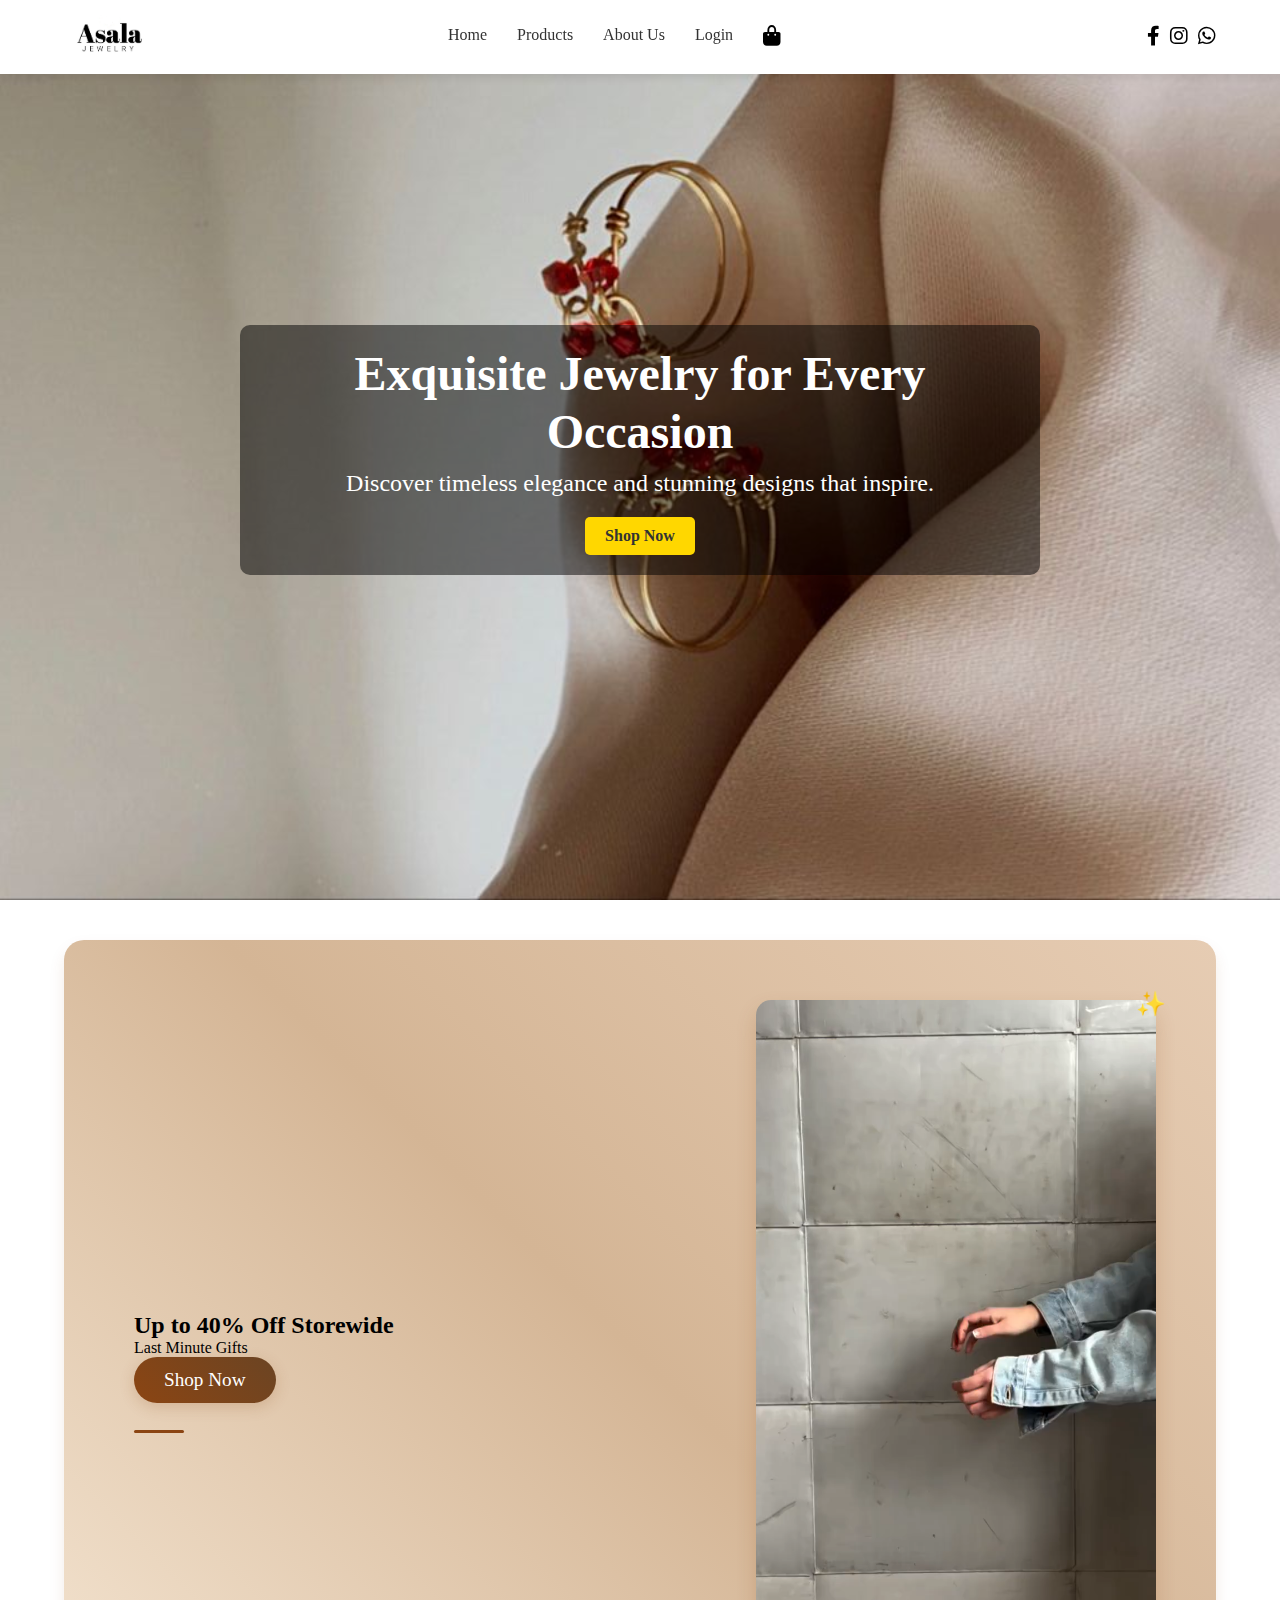
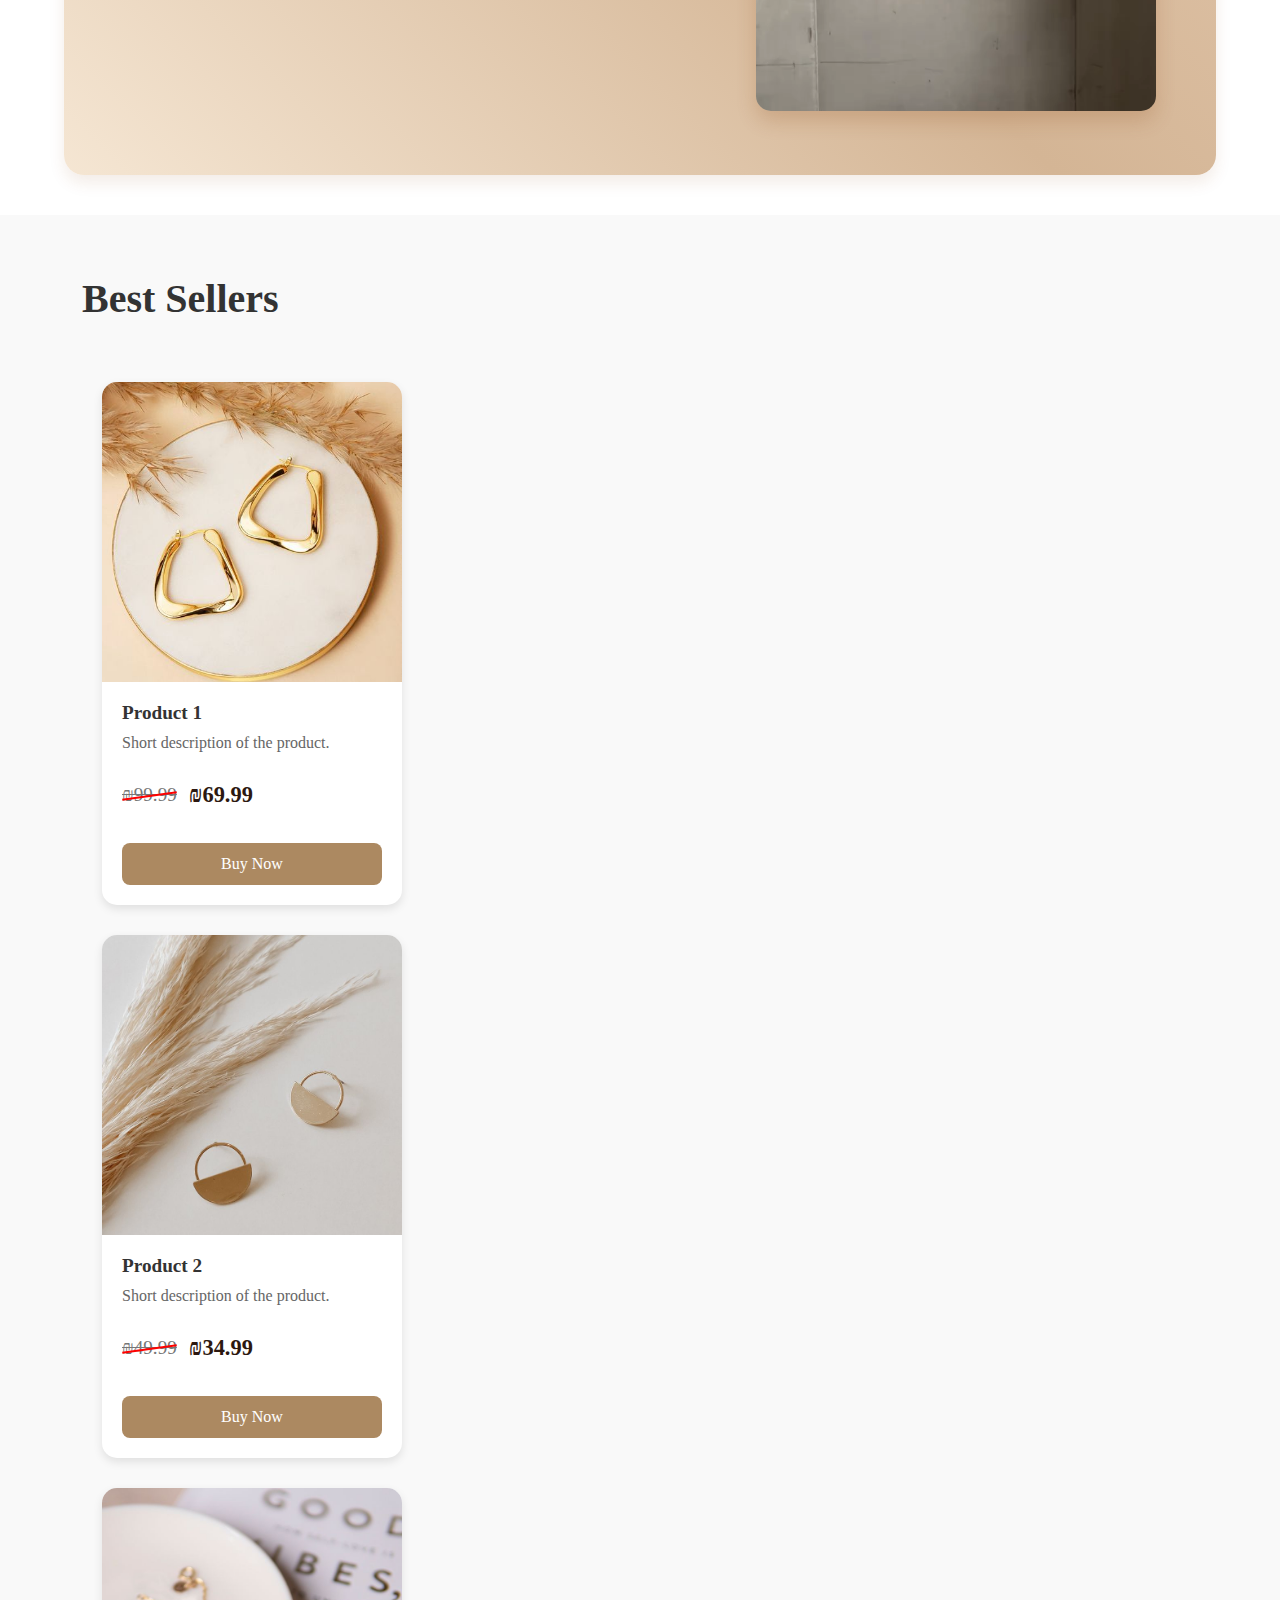
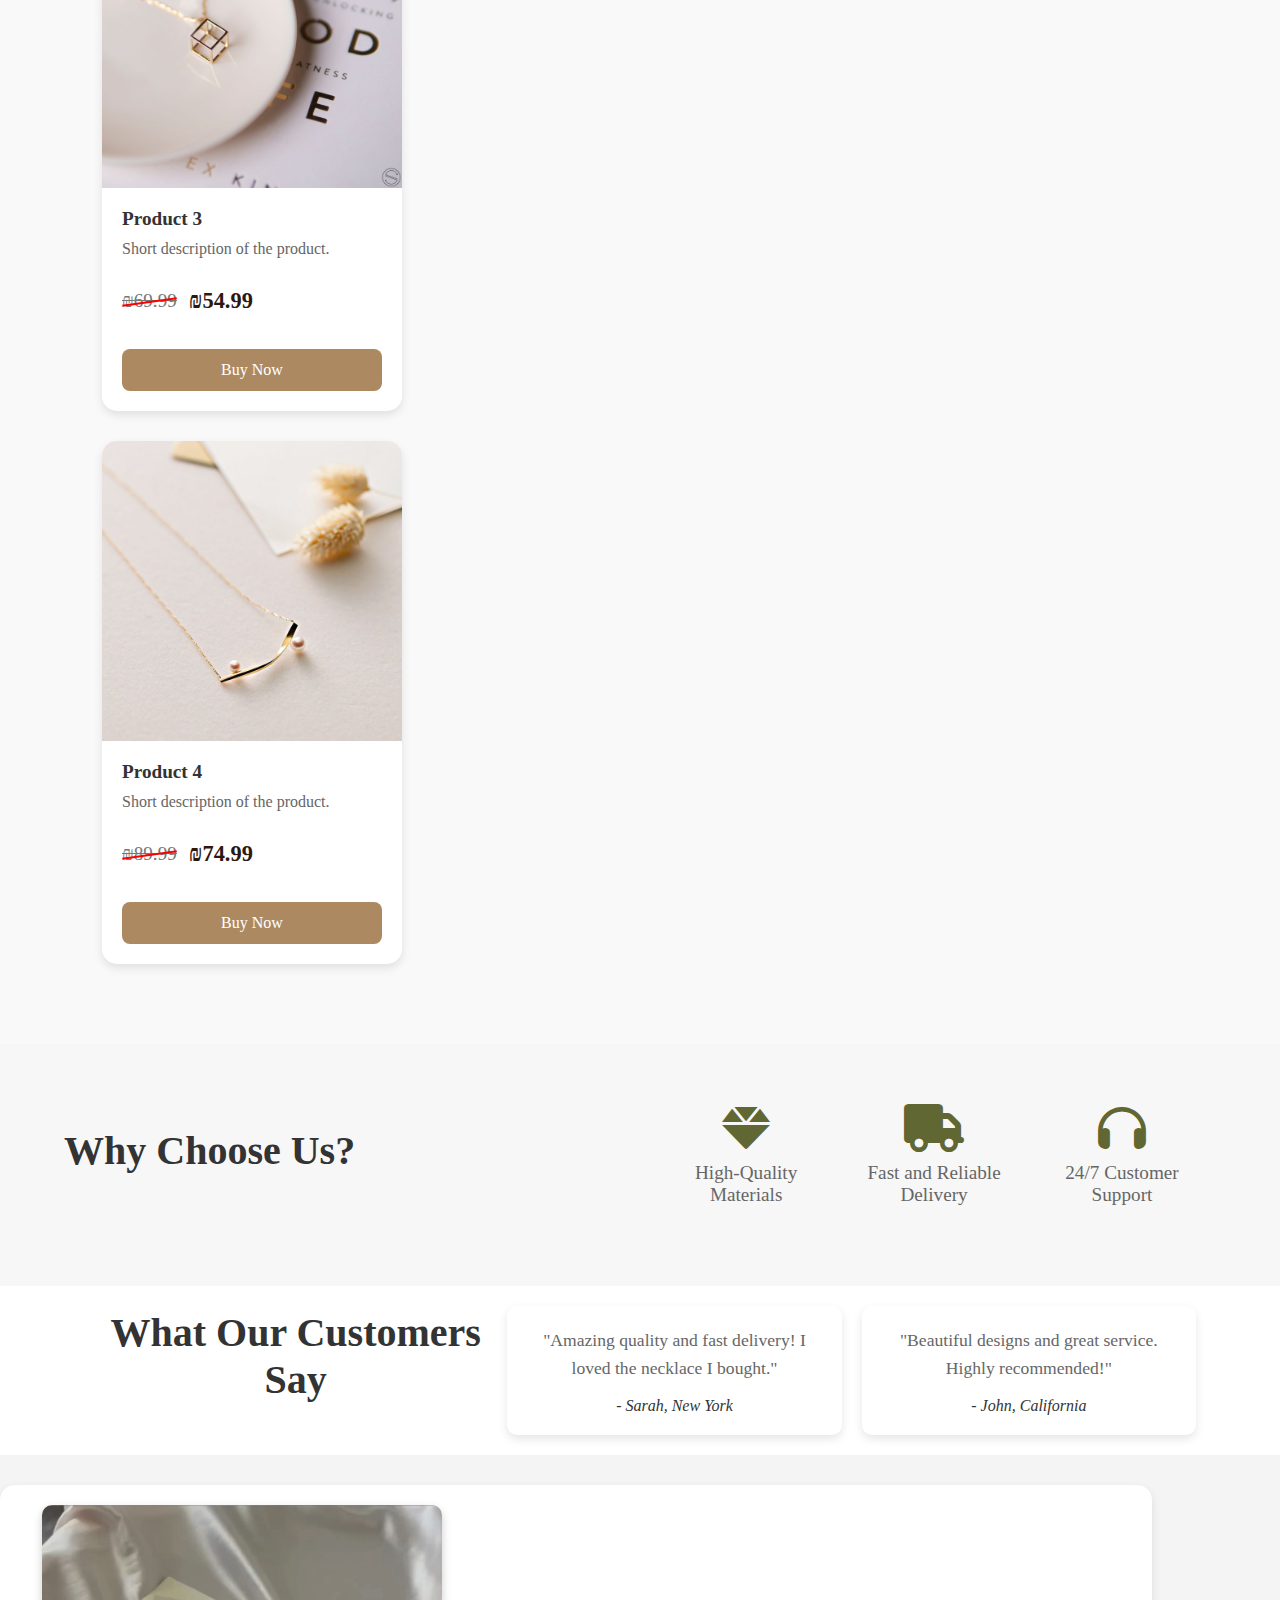
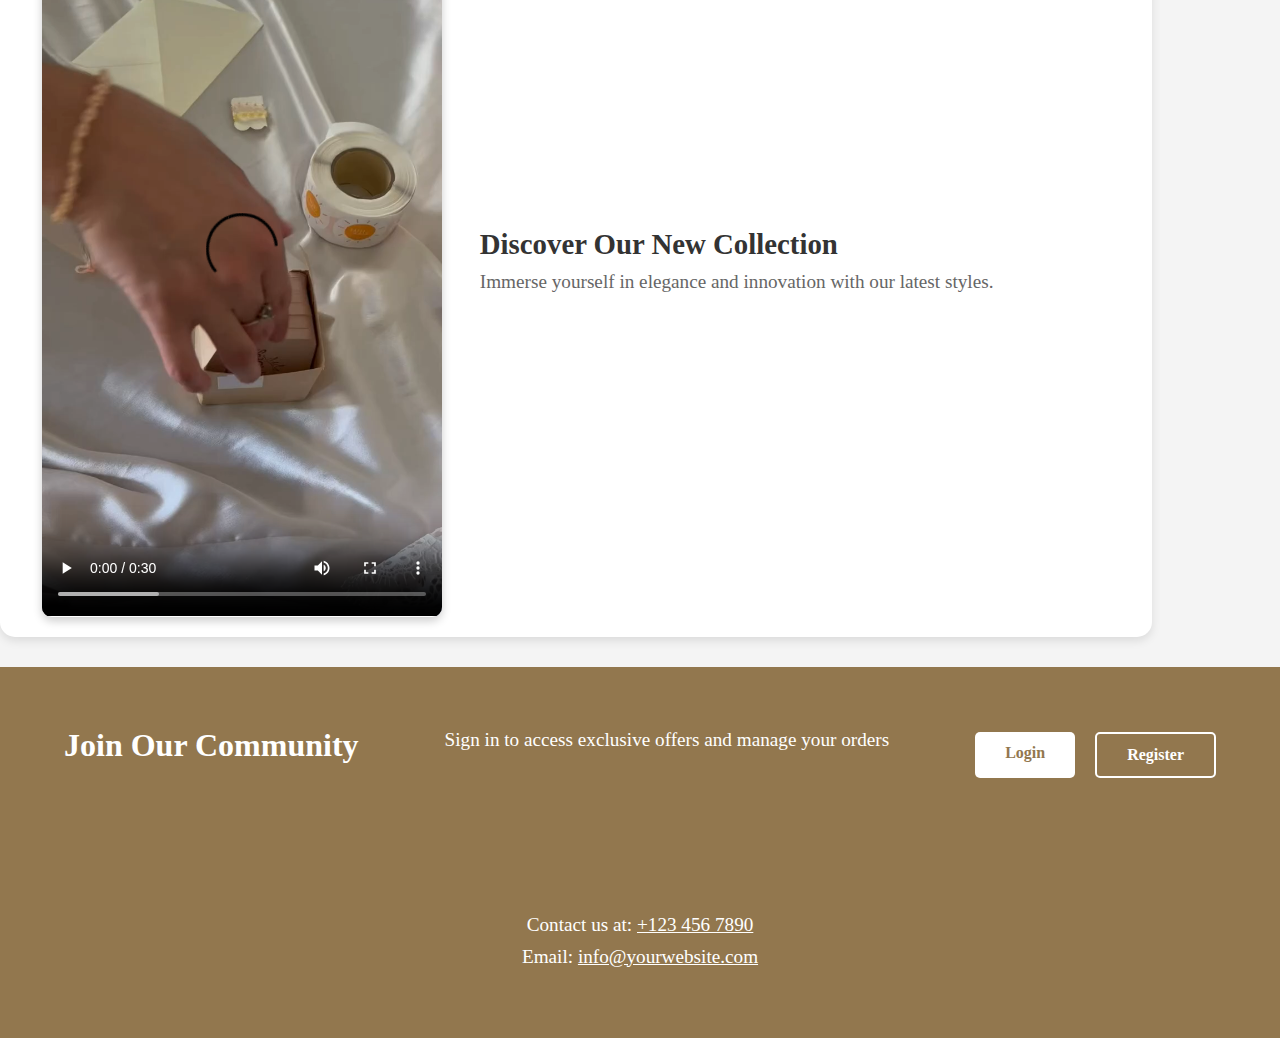
==== index.html @ 032db87a "Initial commit" ====
<!DOCTYPE html>
<html lang="en">
  <head>
    <script src="script/script.js" defer></script>
    <meta charset="UTF-8" />
    <meta name="viewport" content="width=device-width, initial-scale=1.0" />
    <title>Document</title>
    <link
      rel="stylesheet"
      href="https://cdnjs.cloudflare.com/ajax/libs/font-awesome/6.0.0/css/all.min.css"
    />
    <link rel="stylesheet" href="css/homeStyle.css" />
  </head>
  <body>
    <!-- Navbar -->
    <nav class="navbar" id="mainNav">
      <div class="container">
        <!-- Hamburger Menu Button -->
        <!-- <div class="hamburger-menu" >
                <span></span>
                <span></span>
                <span></span>
            </div> -->
        <i
          class="fa-solid fa-bars fa-1x hamburger-menu"
          onclick="toggleMenu()"
        ></i>
        <!-- Logo -->
        <a class="navbar-brand" href="#page-top">
          <img src="img/asalalogo.png" alt="brand-logo" />
        </a>

        <div class="navbar-links">
          <i class="fa-solid fa-x" onclick="toggleMenu()"></i>
          <!-- Navigation Links -->
          <div class="collapse navbar-collapse" id="navbarResponsive">
            <ul class="navbar-items">
              <li class="nav-item">
                <a class="nav-link" href="index.html">Home</a>
              </li>
              <li class="nav-item">
                <a class="nav-link" href="Products.html">Products</a>
              </li>
              <li class="nav-item">
                <a class="nav-link" href="about_us.html">About Us</a>
              </li>
              <li class="nav-item">
                <a class="nav-link" href="login.html">Login</a>
              </li>
              <!-- Shopping Bag Icon -->
              <li class="nav-item shopping-bag">
                <a class="nav-link" href="cart.html"
                  ><i class="fas fa-shopping-bag"></i
                ></a>
              </li>
 
            </ul>
          </div>
         
          <!-- Social Icons -->
          <div class="social-icons">
            <a href="https://www.facebook.com" target="_blank"
              ><i class="fab fa-facebook-f"></i
            ></a>
            <a href="https://www.instagram.com" target="_blank"
              ><i class="fab fa-instagram"></i
            ></a>
            <a href="https://wa.me/1234567890" target="_blank"
              ><i class="fab fa-whatsapp"></i
            ></a>
          </div>
        </div>
      </div>
    </nav>

    <!-- CSS -->

    <!-- Hero Section -->
    <section class="hero">
      <div class="hero-content">
        <h1 class="hero-title">Exquisite Jewelry for Every Occasion</h1>
        <p class="hero-subtitle">
          Discover timeless elegance and stunning designs that inspire.
        </p>
        <a href="Products.html" class="hero-btn">Shop Now</a>
      </div>
    </section>

    <!-- Latest Offers Section -->

    <!-- New Offer Section -->
    <div class="offer-container">
      <div class="offer-text">
        <h2>Up to 40% Off Storewide</h2>
        <p>Last Minute Gifts</p>
        <a href="#" class="shop-now">Shop Now</a>
      </div>
      <div class="offer-video">
        <video autoplay loop muted>
          <source
            src="img\04d08d77c2b0b20a8d6c76ad85d7a2c2.mp4"
            type="video/mp4"
          />
          Your browser does not support the video tag.
        </video>
      </div>
    </div>

    <!-- Best Sellers Section -->
    <section id="best-sellers" class="best-sellers">
      <header id="best-sellers-header" class="best-sellers-header">
        <div class="container">
          <h2 class="section-title">Best Sellers</h2>
        </div>
      </header>
      <div class="container">
        <div class="product-items">
          <div class="product-item">
            <img src="img/product1.jpg" alt="Product 1" />
            <div class="product-info">
              <h3>Product 1</h3>
              <p>Short description of the product.</p>
              <div class="price">
                <span class="original-price">₪99.99</span>
                <!-- السعر الأصلي مع الشحطة -->
                <span class="new-price">₪69.99</span>
              </div>
              <a href="#" class="btn">Buy Now</a>
            </div>
          </div>
          <div class="product-item">
            <img src="img/product2.jpg" alt="Product 2" />
            <div class="product-info">
              <h3>Product 2</h3>
              <p>Short description of the product.</p>
              <div class="price">
                <span class="original-price">₪49.99</span>
                <!-- السعر الأصلي مع الشحطة -->
                <span class="new-price">₪34.99</span>
              </div>
              <a href="#" class="btn">Buy Now</a>
            </div>
          </div>
          <div class="product-item">
            <img src="img/product3.jpg" alt="Product 3" />
            <div class="product-info">
              <h3>Product 3</h3>
              <p>Short description of the product.</p>
              <div class="price">
                <span class="original-price">₪69.99</span>
                <!-- السعر الأصلي مع الشحطة -->
                <span class="new-price">₪54.99</span>
              </div>
              <a href="#" class="btn">Buy Now</a>
            </div>
          </div>
          <div class="product-item">
            <img src="img/product4.jpg" alt="Product 4" />
            <div class="product-info">
              <h3>Product 4</h3>
              <p>Short description of the product.</p>
              <div class="price">
                <span class="original-price">₪89.99</span>
                <!-- السعر الأصلي مع الشحطة -->
                <span class="new-price">₪74.99</span>
              </div>
              <a href="#" class="btn">Buy Now</a>
            </div>
          </div>
        </div>
      </div>
    </section>

    <!-- Why Choose Us Section -->
    <section class="why-choose-us">
      <div class="container">
        <h2 class="section-title">Why Choose Us?</h2>
        <div class="reasons-container">
          <div class="reason-item">
            <i class="fas fa-gem"></i>
            <p>High-Quality Materials</p>
          </div>
          <div class="reason-item">
            <i class="fas fa-truck"></i>
            <p>Fast and Reliable Delivery</p>
          </div>
          <div class="reason-item">
            <i class="fas fa-headphones"></i>
            <p>24/7 Customer Support</p>
          </div>
        </div>
      </div>
    </section>

    <!-- Customer Reviews Section -->
    <section class="customer-reviews">
      <div class="container">
        <h2 class="section-title">What Our Customers Say</h2>
        <div class="reviews-container">
          <div class="review-item">
            <p>
              "Amazing quality and fast delivery! I loved the necklace I
              bought."
            </p>
            <span>- Sarah, New York</span>
          </div>
          <div class="review-item">
            <p>"Beautiful designs and great service. Highly recommended!"</p>
            <span>- John, California</span>
          </div>
        </div>
      </div>
    </section>

    <!-- Product Video Section -->
    <!-- Product Video Section -->
    <section class="product-video">
      <div class="promo-container">
        <div class="promo-video">
          <video class="styled-video" autoplay loop controls>
            <source
              src="img/e5262c357aea270d1be63bc0b19541d2_t4.mp4"
              type="video/mp4"
            />
            Your browser does not support the video tag.
          </video>
        </div>
        <div class="promo-text">
          <h2>Discover Our New Collection</h2>
          <p>
            Immerse yourself in elegance and innovation with our latest styles.
          </p>
        </div>
      </div>
    </section>
    <!-- Login Call-to-Action Section -->
    <section class="login-cta">
      <div class="container">
        <h2>Join Our Community</h2>
        <p>Sign in to access exclusive offers and manage your orders</p>
        <div class="cta-buttons">
          <a href="login.html" class="login-button">Login</a>
          <a href="register.html" class="register-button">Register</a>
        </div>
      </div>
    </section>
    <div id="cart" style="display: none;">
  <h2>عربة التسوق</h2>
  <ul id="cart-items"></ul>
  <div id="cart-total">المجموع: 0₪</div>
  <button id="checkout-button" onclick="checkout()">إتمام الشراء</button>
</div>


    <!-- Contact Info Section -->
    <section class="contact-info">
      <p>Contact us at: <a href="tel:+1234567890">+123 456 7890</a></p>
      <p>
        Email: <a href="mailto:info@yourwebsite.com">info@yourwebsite.com</a>
      </p>
    </section>

    <script>
      function toggleMenu() {
        var menu = document.querySelector(".navbar-links");
        menu.classList.toggle("active");
      }
    </script>
    <script src="script/products.js"></script>
    <script>// مثال لإضافة عنصر إلى السلة
      function addToCart(name, price) {
        let cart = JSON.parse(localStorage.getItem('cart')) || [];
        cart.push({ name, price });
        localStorage.setItem('cart', JSON.stringify(cart));
        alert(`${name} تمت إضافته إلى السلة!`);
      }
      </script>
  </body>
</html>
---- css/homeStyle.css ----
/* General Reset */
* {
  margin: 0;
  padding: 0;
  box-sizing: border-box;
}

html {
  scroll-behavior: smooth;
}

/* Navbar Core Styles */
.navbar {
  background: #fff;
  padding: 15px 0;
  position: fixed;
  width: 100%;
  top: 0;
  left: 0;
  z-index: 1000;
  box-shadow: 0 2px 10px rgba(0, 0, 0, 0.1);
}

.navbar-links {
  display: flex;
  gap: 1rem;
  width: 100%;
  justify-content: space-between;
}
.navbar-links .fa-x {
  display: none;
}
.container {
  width: 90%;
  margin: 0 auto;
  display: flex;
  align-items: center;
  justify-content: space-between;
}
.navbar-brand {
  width: 50%;
}
.navbar-brand img {
  height: 40px;
  width: auto;
}

.nav-links {
  flex: 1;
  margin: 0 20px;
}

.navbar-items {
  display: flex;
  justify-content: center;
  list-style: none;
  gap: 30px;
  margin: 0;
  padding: 0;
}

.navbar-items a {
  color: #333;
  text-decoration: none;
  font-weight: 500;
  transition: color 0.3s;
}

.navbar-items a:hover {
  color: #92774e;
}

.nav-icons {
  display: flex;
  align-items: center;
  gap: 20px;
}

.social-icons {
  display: flex;
  gap: 15px;
}

.social-icons a,
.shopping-bag a {
  color: #333;
  font-size: 18px;
  transition: color 0.3s;
}

.social-icons a:hover,
.shopping-bag a:hover {
  color: #92774e;
}

.hamburger-menu {
  display: none;
  cursor: pointer;
}

.hamburger-menu span {
  display: block;
  width: 25px;
  height: 2px;
  background: #333;
  margin: 5px 0;
  transition: 0.3s;
}

@media (max-width: 768px) {
  .hamburger-menu {
    display: block;
  }
  .navbar-brand {
    width: auto;
  }
  .navbar-links {
    position: absolute;
    top: 0;
    left: 0;
    width: 100%;
    justify-content: center;
    flex-direction: column;
    padding: 1rem;
    background-color: white;
    box-shadow: 0 2px 5px 0px rgba(0, 0, 0, 0.596);
    transition: all 0.5s ease-in-out;
    transform: translateY(-120%);
  }
  .navbar-links.active {
    transform: translateY(0);
  }
  .navbar-links .fa-x {
    display: block;
  }
  .nav-links {
    position: absolute;
    top: 100%;
    left: 0;
    width: 100%;
    background: #fff;
    padding: 20px 0;
    display: none;
  }

  .nav-links.active {
    display: block;
  }

  .navbar-items {
    flex-direction: column;
    align-items: center;
    gap: 15px;
  }

  .navbar-brand img {
    height: 35px;
  }
}

@media (max-width: 480px) {
  .container {
    width: 95%;
  }

  .social-icons {
    gap: 10px;
  }

  .navbar-brand img {
    height: 30px;
  }
}

/* Shopping Bag and Social Icons */
.shopping-bag,
.social-icons {
  display: flex;
  align-items: center;
  justify-content: center;
  gap: 10px;
}

.social-icons a {
  text-decoration: none;
  color: inherit;
}

.social-icons a i,
.shopping-bag a i {
  font-size: 20px;
}

.shopping-bag a {
  color: #000000;
  text-decoration: none;
  transition: color 0.3s ease;
}

.shopping-bag a:hover {
  color: #ffd700;
}

/* Hero Section */
.hero {
  height: 100vh;
  background-image: url(../img/3.jpg);
  background-size: cover;
  background-position: center;
  background-repeat: no-repeat;
  display: flex;
  align-items: center;
  justify-content: center;
  text-align: center;
  color: #fff;
  position: relative;
}

.hero-content {
  max-width: 800px;
  padding: 20px;
  background: rgba(0, 0, 0, 0.5);
  border-radius: 10px;
}

.hero-title {
  font-size: 3rem;
  font-weight: bold;
  margin-bottom: 10px;
  line-height: 1.2;
}

.hero-subtitle {
  font-size: 1.5rem;
  margin-bottom: 20px;
}

.hero-btn {
  display: inline-block;
  padding: 10px 20px;
  background-color: #ffd700;
  color: #333;
  font-size: 1rem;
  font-weight: bold;
  text-decoration: none;
  border-radius: 5px;
  transition: background-color 0.3s ease, color 0.3s ease;
}

.hero-btn:hover {
  background-color: #fff;
  color: #c44895;
}

/* Categories Section */
#categories {
  padding: 40px 0;
  background-color: #f8f8f8;
}

.categories-list {
  display: grid;
  grid-template-columns: repeat(auto-fill, minmax(200px, 1fr));
  gap: 20px;
  justify-items: center;
  align-items: center;
}

.category-item {
  background-color: #fff;
  padding: 15px;
  border-radius: 5px;
  box-shadow: 0 4px 8px rgba(0, 0, 0, 0.1);
  text-align: center;
  transition: transform 0.3s ease, box-shadow 0.3s ease;
}

.category-item a {
  text-decoration: none;
  color: #333;
}

.category-img {
  width: 100%;
  height: 150px;
  object-fit: cover;
  border-radius: 5px;
  margin-bottom: 10px;
}

.category-item p {
  font-size: 16px;
  font-weight: 600;
  color: #333;
}

.category-item:hover {
  transform: translateY(-5px);
  box-shadow: 0 6px 12px rgba(0, 0, 0, 0.2);
}

.category-item:hover p {
  color: #e67e22;
}

/* About Us Section */
#about-us {
  padding: 50px 0;
  background-color: #f4f4f4;
}

.about-content {
  display: flex;
  align-items: center;
  justify-content: space-between;
  gap: 20px;
}

.about-image img {
  width: 45%;
  max-width: 100%;
  border-radius: 8px;
}

.about-text-box {
  background-color: rgba(0, 0, 0, 0.6);
  color: white;
  padding: 30px;
  border-radius: 8px;
  width: 45%;
  box-sizing: border-box;
  font-family: "Arial", sans-serif;
  text-align: right;
  overflow-y: auto;
}

.about-text-box h2 {
  font-size: 24px;
  margin-bottom: 20px;
  font-weight: bold;
}

.about-text-box p {
  font-size: 16px;
  line-height: 1.6;
  margin-bottom: 15px;
}

.btn {
  background-color: #2d87f0;
  color: white;
  padding: 10px 20px;
  text-decoration: none;
  border-radius: 5px;
  display: inline-block;
  margin-top: 20px;
}

.btn:hover {
  background-color: #1c6fbc;
}

/* Offer Video Section */
.offer-container {
  background: linear-gradient(45deg, #f5e6d3, #d4b595, #e6ccb3);
  box-shadow: 0 8px 16px rgba(139, 69, 19, 0.1);
  padding: 40px;
  display: flex;
  justify-content: space-between;
  align-items: center;
  flex-wrap: wrap;
  width: 90%;
  margin: 40px auto;
  border-radius: 20px;
  position: relative;
  overflow: hidden;
}

/* إضافة تأثير زخرفي */
.offer-container::before {
  content: "";
  position: absolute;
  top: 0;
  left: 0;
  width: 100%;
  height: 100%;
  background: url("../images/pattern.png") repeat;
  opacity: 0.1;
}

/* تحسين تنسيق النص */
.offer-text {
  flex: 1 1 50%;
  padding: 30px;
  text-align: left;
  position: relative;
}

.offer-text::after {
  content: "";
  position: absolute;
  bottom: 0;
  left: 30px;
  width: 50px;
  height: 3px;
  background: #8b4513;
  border-radius: 2px;
}

/* إضافة تأثيرات للفيديو */
.offer-video {
  flex: 1 1 40%;
  padding: 20px;
  text-align: right;
  position: relative;
}

.offer-video::before {
  content: "✨";
  position: absolute;
  top: 10px;
  right: 10px;
  font-size: 24px;
  color: #8b4513;
}

/* تحسين أزرار التسوق */
.shop-now-container {
  display: flex;
  gap: 15px;
  margin-top: 20px;
}

.shop-now {
  font-size: 1.2em;
  text-decoration: none;
  color: #ffffff;
  background: linear-gradient(45deg, #8b4513, #6b4423);
  padding: 12px 30px;
  border-radius: 25px;
  transition: all 0.3s ease;
  display: inline-block;
  box-shadow: 0 4px 15px rgba(139, 69, 19, 0.2);
}

.shop-now.secondary {
  background: transparent;
  border: 2px solid #8b4513;
  color: #8b4513;
}

.shop-now:hover {
  transform: translateY(-2px) scale(1.02);
  box-shadow: 0 6px 20px rgba(139, 69, 19, 0.3);
}

/* إضافة تأثيرات حركية */
@keyframes float {
  0% {
    transform: translateY(0px);
  }
  50% {
    transform: translateY(-10px);
  }
  100% {
    transform: translateY(0px);
  }
}

.offer-video video {
  max-width: 400px;
  height: auto;
  border-radius: 15px;
  box-shadow: 0 10px 20px rgba(139, 69, 19, 0.2);
  transition: transform 0.3s ease;
  animation: float 6s ease-in-out infinite;
}

/* Best Sellers Section */
.best-sellers {
  padding: 60px 20px;
  background-color: #f9f9f9;
}

.best-sellers .container {
  max-width: 1200px;
  margin: 0 auto;
}

.best-sellers .section-title {
  font-size: 2.5em;
  text-align: center;
  margin-bottom: 40px;
  color: #333;
}

.product-items {
  display: grid;
  grid-template-columns: repeat(auto-fit, minmax(280px, 1fr));
  gap: 30px;
  padding: 20px;
}

.product-item {
  background: white;
  border-radius: 15px;
  box-shadow: 0 4px 10px rgba(0, 0, 0, 0.1);
  overflow: hidden;
  transition: transform 0.3s;
  height: 100%;
  display: flex;
  flex-direction: column;
}

.product-item img {
  width: 100%;
  height: 300px;
  object-fit: cover;
  transition: transform 0.3s;
}

.product-info {
  padding: 20px;
  flex-grow: 1;
  display: flex;
  flex-direction: column;
  justify-content: space-between;
}

.product-info h3 {
  font-size: 1.2em;
  margin-bottom: 10px;
  color: #333;
}

.product-info p {
  color: #666;
  margin-bottom: 15px;
}

.product-info .price {
  display: flex;
  align-items: center;
  gap: 12px;
  margin: 15px 0;
}

.original-price {
  color: #777;
  text-decoration: line-through;
  font-size: 1.2em;
  position: relative;
}

.original-price::after {
  content: "";
  position: absolute;
  left: 0;
  top: 50%;
  width: 100%;
  height: 2px;
  background-color: #ff0000;
  transform: rotate(-8deg);
}

.new-price {
  color: #2c1810;
  font-size: 1.4em;
  font-weight: bold;
}

.product-info .btn {
  background-color: #ac8961;
  color: white;
  padding: 12px 25px;
  text-decoration: none;
  border-radius: 8px;
  transition: background-color 0.3s;
  text-align: center;
  display: block;
}

.product-info .btn:hover {
  background-color: #89b300;
}

/* Why Choose Us Section */
.why-choose-us {
  padding: 60px 0;
  background-color: #f7f7f7;
}

.why-choose-us .container {
  text-align: center;
}

.why-choose-us .section-title {
  font-size: 2.5em;
  margin-bottom: 30px;
  color: #333;
}

.reasons-container {
  display: flex;
  justify-content: space-around;
  flex-wrap: wrap;
}

.reason-item {
  width: 30%;
  text-align: center;
  margin-bottom: 20px;
}

.reason-item i {
  font-size: 3em;
  color: #616732;
  margin-bottom: 10px;
}

.reason-item p {
  font-size: 1.2em;
  color: #666;
}

/* Customer Reviews Section */
.customer-reviews .container {
  text-align: center;
  padding: 20px;
}

.customer-reviews .section-title {
  font-size: 2.5em;
  margin-bottom: 30px;
  color: #333;
}

.reviews-container {
  display: flex;
  justify-content: center;
  flex-wrap: wrap;
  gap: 20px;
  max-width: 1200px;
  margin: 0 auto;
}

.review-item {
  flex: 1;
  min-width: 280px;
  max-width: 350px;
  padding: 20px;
  background-color: white;
  border-radius: 10px;
  box-shadow: 0 4px 10px rgba(0, 0, 0, 0.1);
  word-wrap: break-word;
  overflow-wrap: break-word;
}

.review-item p {
  font-size: 1.1em;
  color: #666;
  margin-bottom: 15px;
  line-height: 1.6;
}

.review-item span {
  font-size: 1em;
  color: #333;
  font-style: italic;
}

@media screen and (max-width: 768px) {
  .customer-reviews .section-title {
    font-size: 2em;
  }

  .review-item {
    min-width: 250px;
  }
}

@media screen and (max-width: 480px) {
  .customer-reviews .section-title {
    font-size: 1.8em;
  }

  .review-item {
    min-width: 100%;
    margin: 10px 0;
  }

  .review-item p {
    font-size: 1em;
  }
}

/* Media query for tablets */

/* Media query for mobile phones */

/* Contact Info Section */
.contact-info {
  padding: 60px 0;
  background-color: #92774e;
  color: #fff;
  text-align: center;
}

.contact-info p {
  font-size: 1.2em;
  margin: 10px 0;
}

.contact-info a {
  color: #fff;
  text-decoration: underline;
}

.contact-info a:hover {
  color: #ddd;
}

/* Product Video Section */
.product-video {
  background-color: #f4f4f4;
  padding: 30px 0;
  display: flex;
  justify-content: flex-start;
  align-items: center;
}

.promo-container {
  display: flex;
  flex-wrap: wrap;
  align-items: center;
  justify-content: flex-start;
  width: 90%;
  max-width: 1200px;
  background: #ffffff;
  padding: 20px;
  border-radius: 15px;
  box-shadow: 0 4px 10px rgba(0, 0, 0, 0.1);
  overflow: hidden;
}

.promo-video {
  flex: 0 0 40%;
  display: flex;
  justify-content: center;
  align-items: center;
}

.styled-video {
  width: 100%;
  max-width: 400px;
  height: auto;
  border-radius: 10px;
  box-shadow: 0 4px 10px rgba(0, 0, 0, 0.2);
  transition: transform 0.3s ease, box-shadow 0.3s ease;
}

.styled-video:hover {
  transform: scale(1.05);
  box-shadow: 0 10px 20px rgba(0, 0, 0, 0.3);
}

.promo-text {
  flex: 0 0 60%;
  padding: 15px;
  text-align: left;
}

.promo-text h2 {
  font-size: 1.8em;
  color: #333;
  margin-bottom: 10px;
}

.promo-text p {
  font-size: 1.2em;
  color: #666;
}

/* Responsive Design */
@media (max-width: 1200px) {
  .product-items {
    grid-template-columns: repeat(3, 1fr);
  }
}

@media (max-width: 992px) {
  .product-items {
    grid-template-columns: repeat(2, 1fr);
  }
}
@media (max-width: 768px) {
  .offer-container {
    flex-direction: column;
    text-align: center;
  }

  .offer-text,
  .offer-video {
    flex: 1 1 100%;
    padding: 10px;
  }

  .offer-text h2 {
    font-size: 2.5em;
  }

  .offer-text p {
    font-size: 1.1em;
  }

  .shop-now {
    font-size: 1.4em;
    padding: 8px 15px;
  }

  .promo-container {
    flex-direction: column;
    align-items: center;
  }

  .promo-video,
  .promo-text {
    flex: none;
    width: 100%;
  }

  .styled-video {
    max-width: 300px;
  }

  .promo-text {
    text-align: center;
  }
}

@media (max-width: 576px) {
  .product-items {
    grid-template-columns: 1fr;
  }

  .product-item img {
    height: 250px;
  }

  .offer-text h2 {
    font-size: 2em;
  }

  .offer-text p {
    font-size: 1em;
  }

  .shop-now {
    font-size: 1.3em;
  }
}
/*تسجيل الدخول*/
.login-cta {
  background-color: #92774e;
  color: #fff;
  text-align: center;
  padding: 60px 0;
}

.login-cta h2 {
  font-size: 2em;
  margin-bottom: 20px;
}

.login-cta p {
  font-size: 1.2em;
  margin-bottom: 30px;
}

.cta-buttons {
  display: flex;
  justify-content: center;
  gap: 20px;
}

.login-button,
.register-button {
  padding: 12px 30px;
  border-radius: 5px;
  text-decoration: none;
  font-weight: bold;
  transition: all 0.3s ease;
}

.login-button {
  background-color: #fff;
  color: #92774e;
}

.register-button {
  background-color: transparent;
  color: #fff;
  border: 2px solid #fff;
}

.login-button:hover,
.register-button:hover {
  transform: translateY(-2px);
  box-shadow: 0 4px 8px rgba(0, 0, 0, 0.2);
}
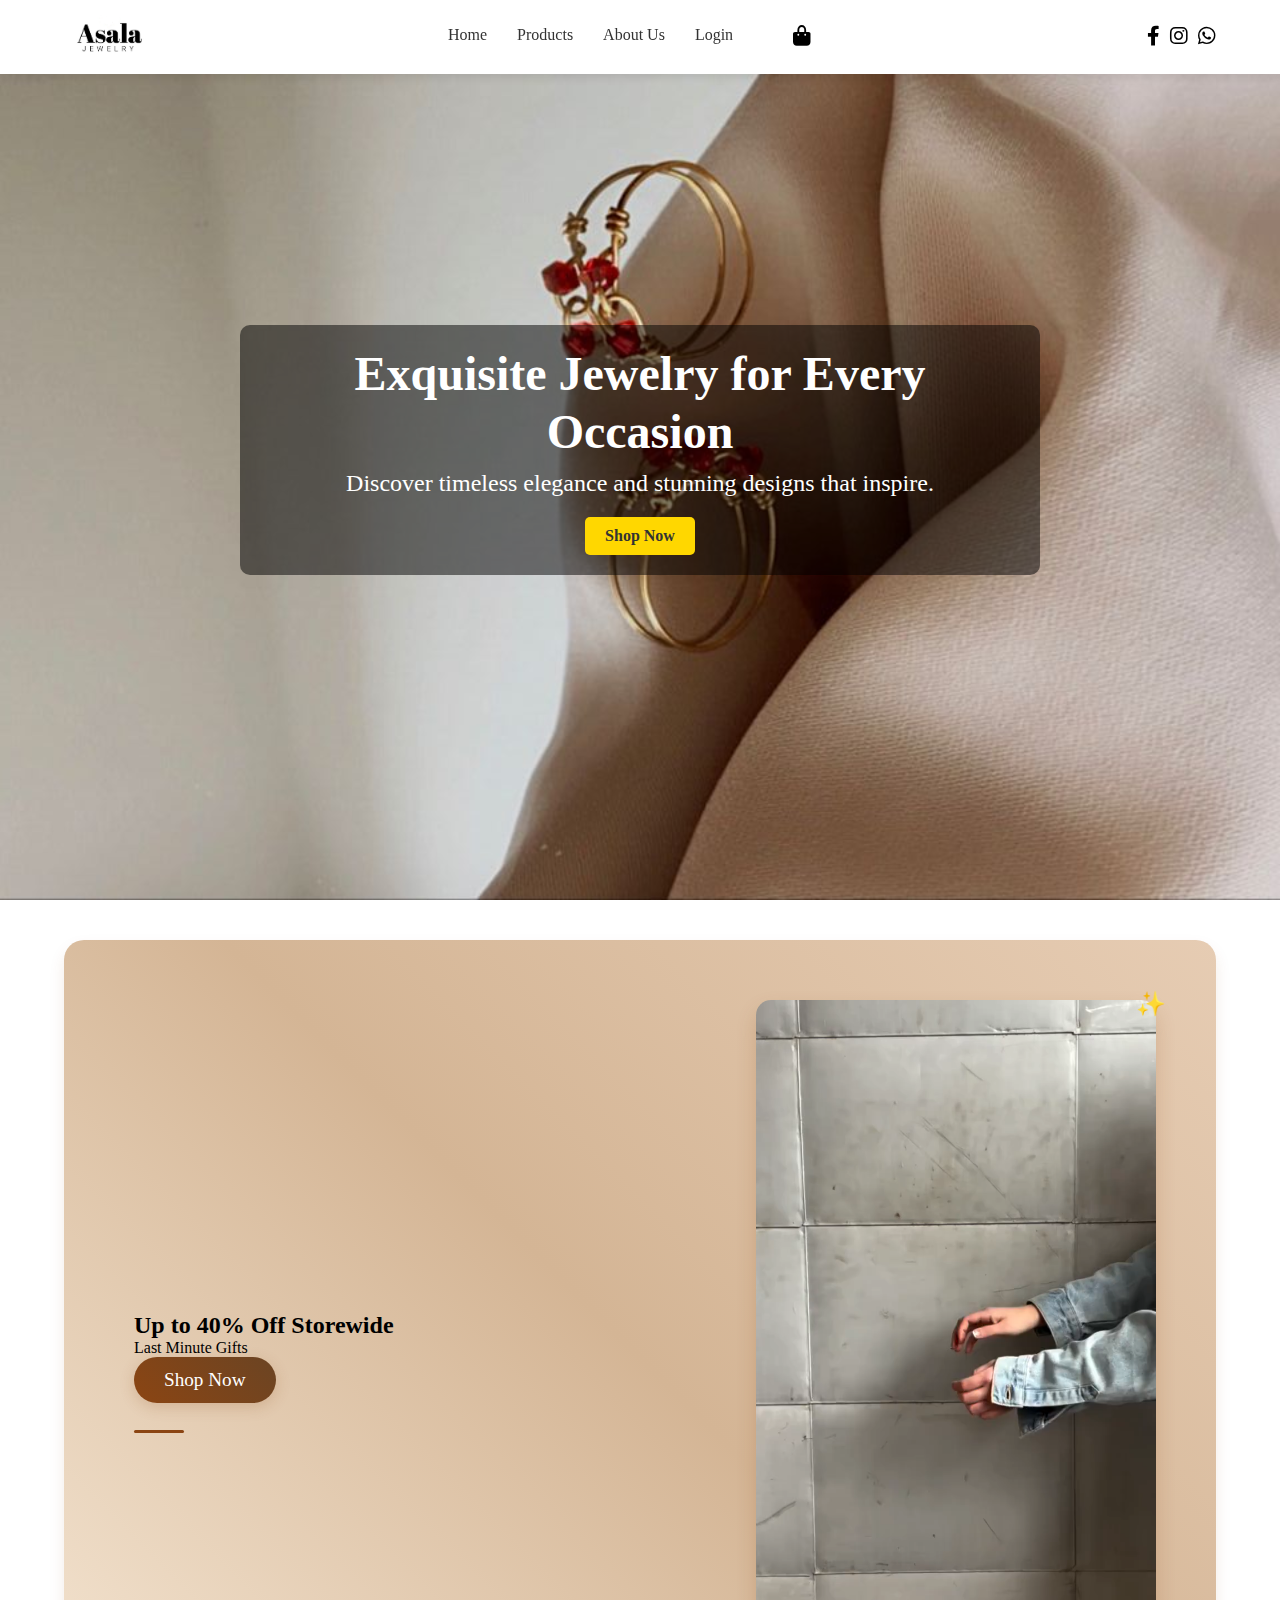
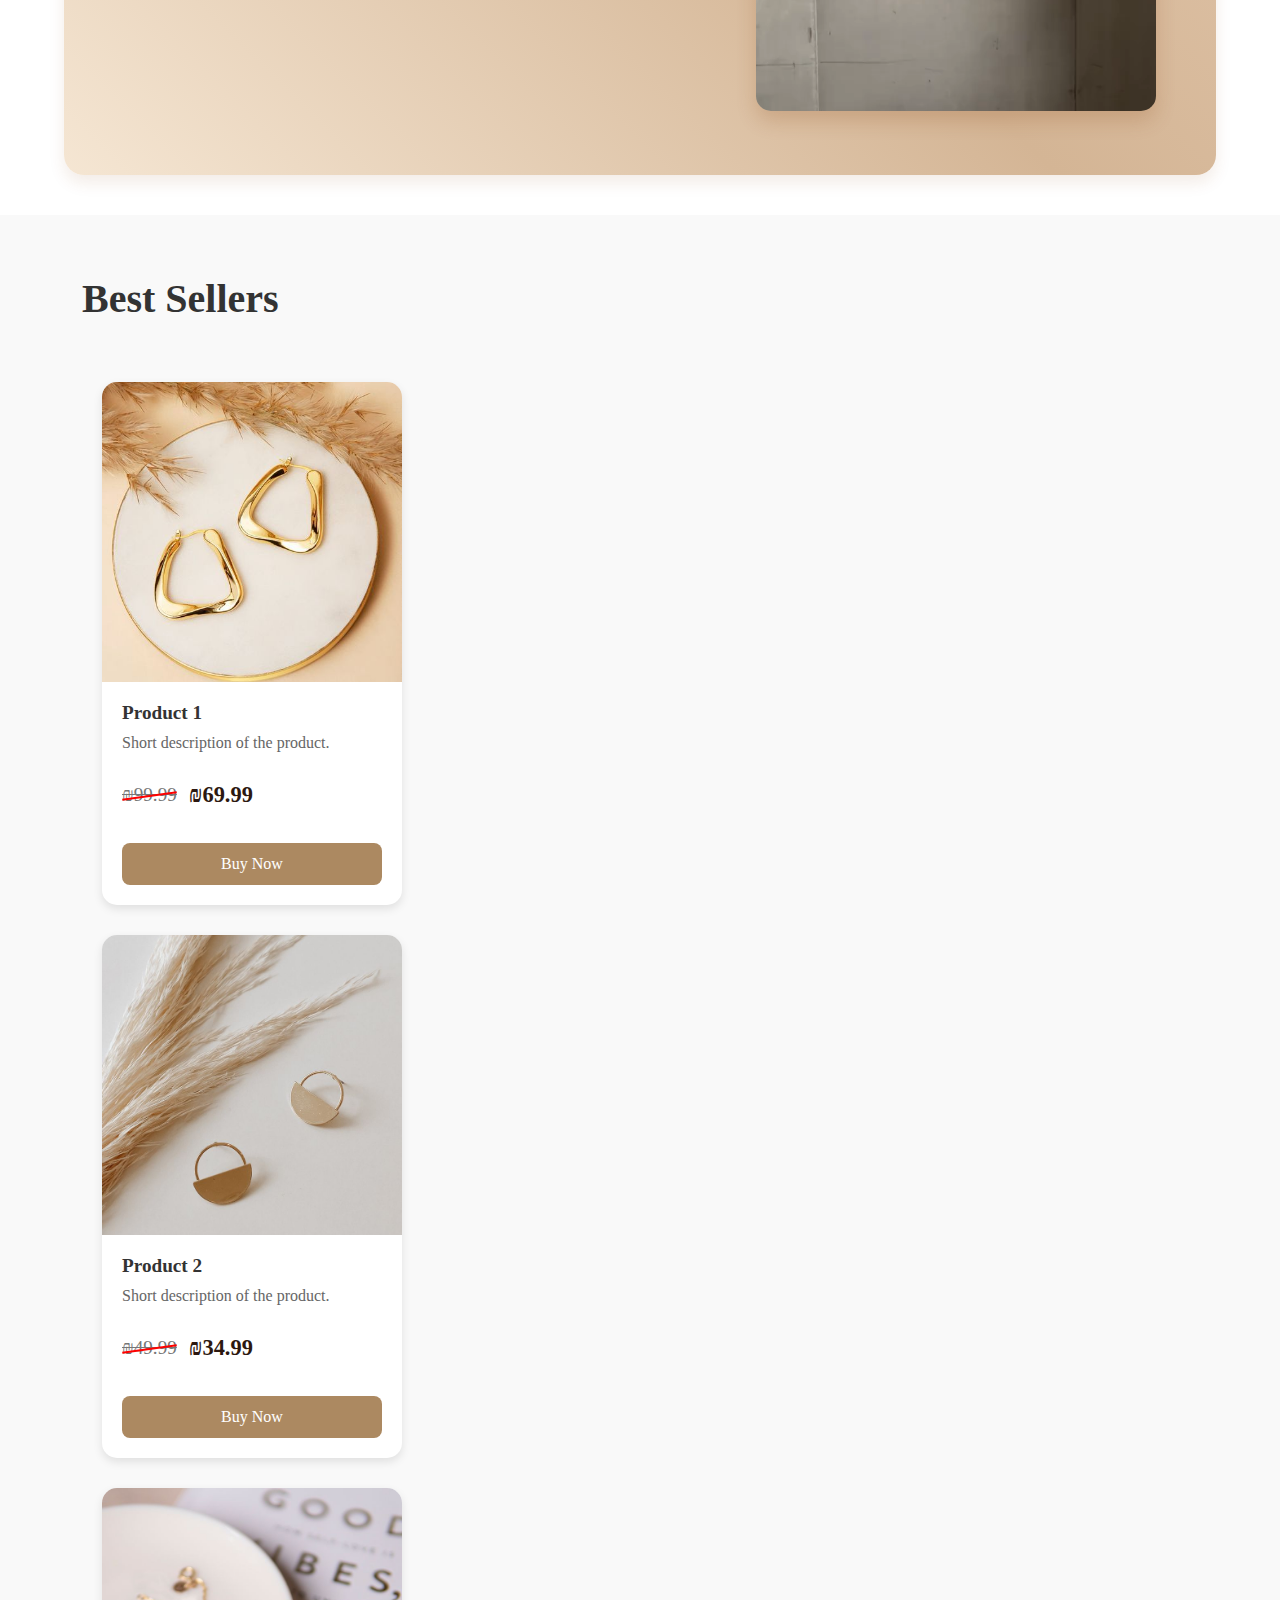
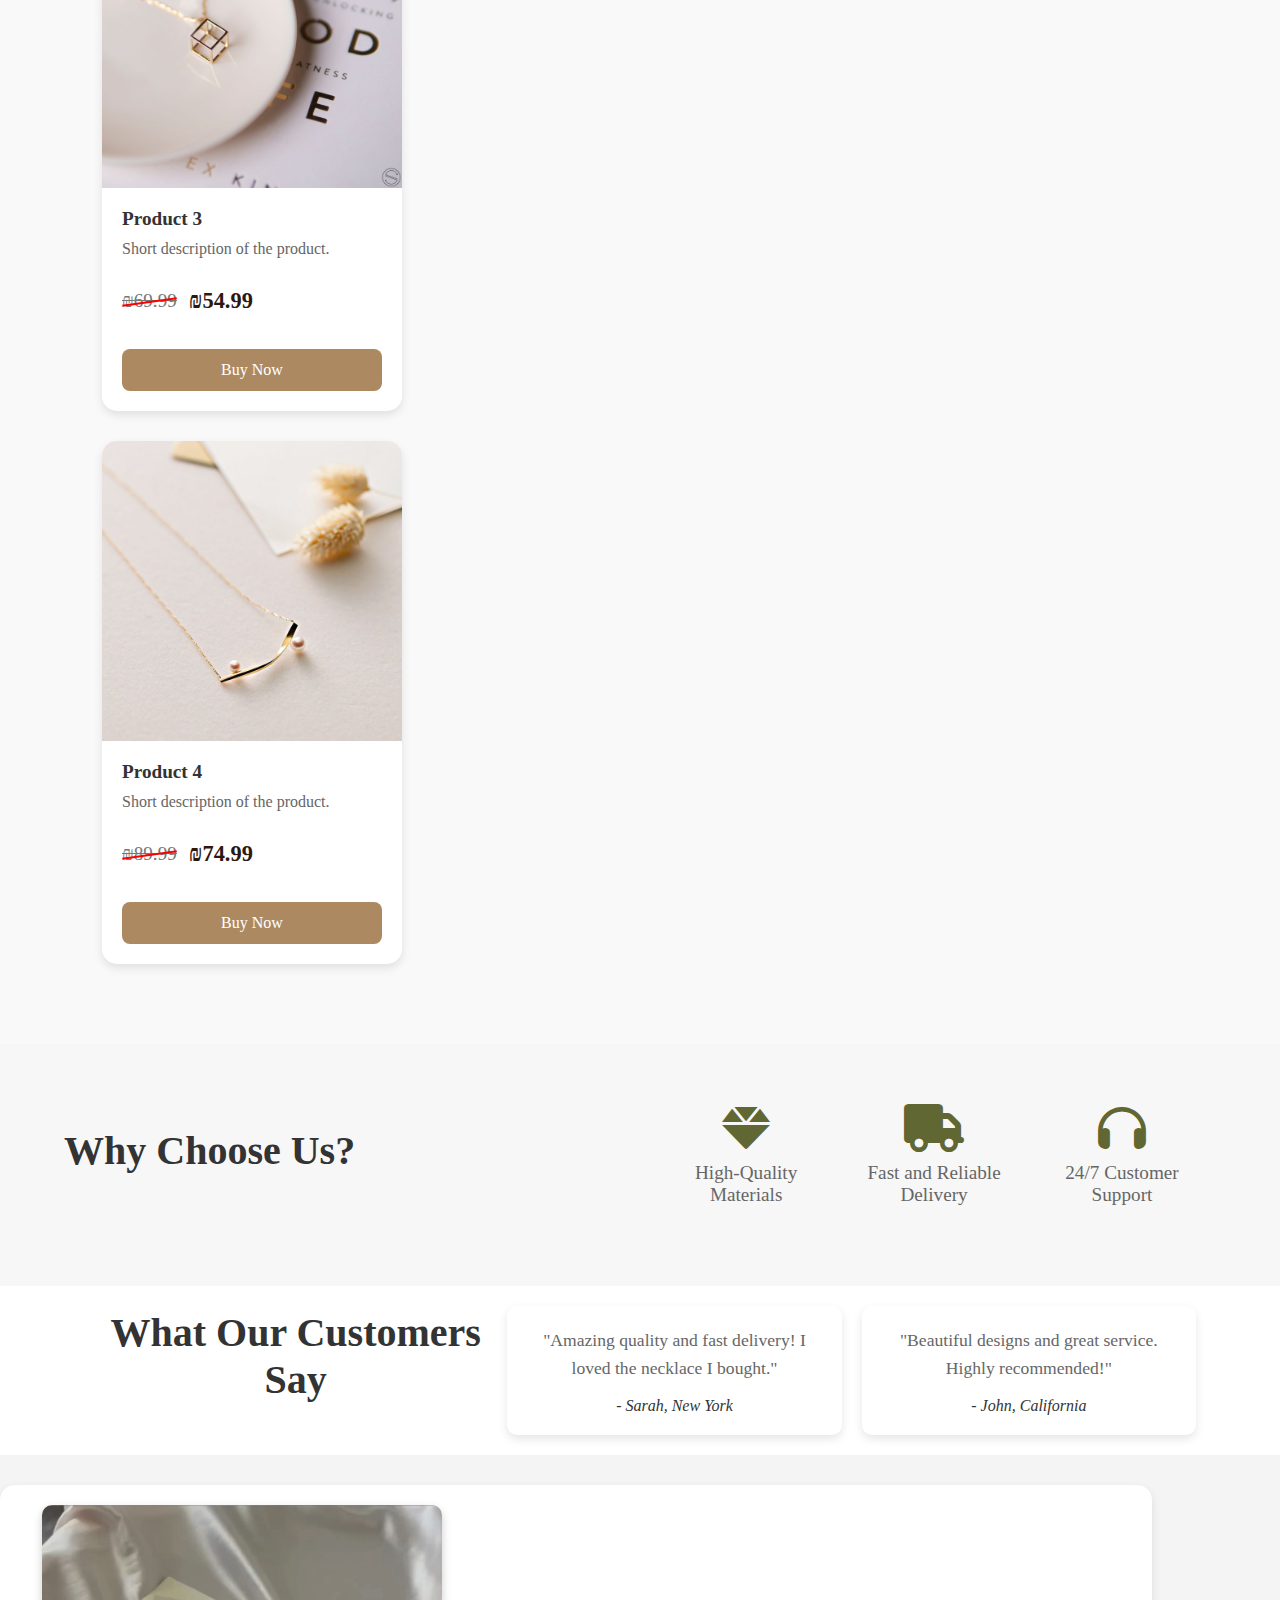
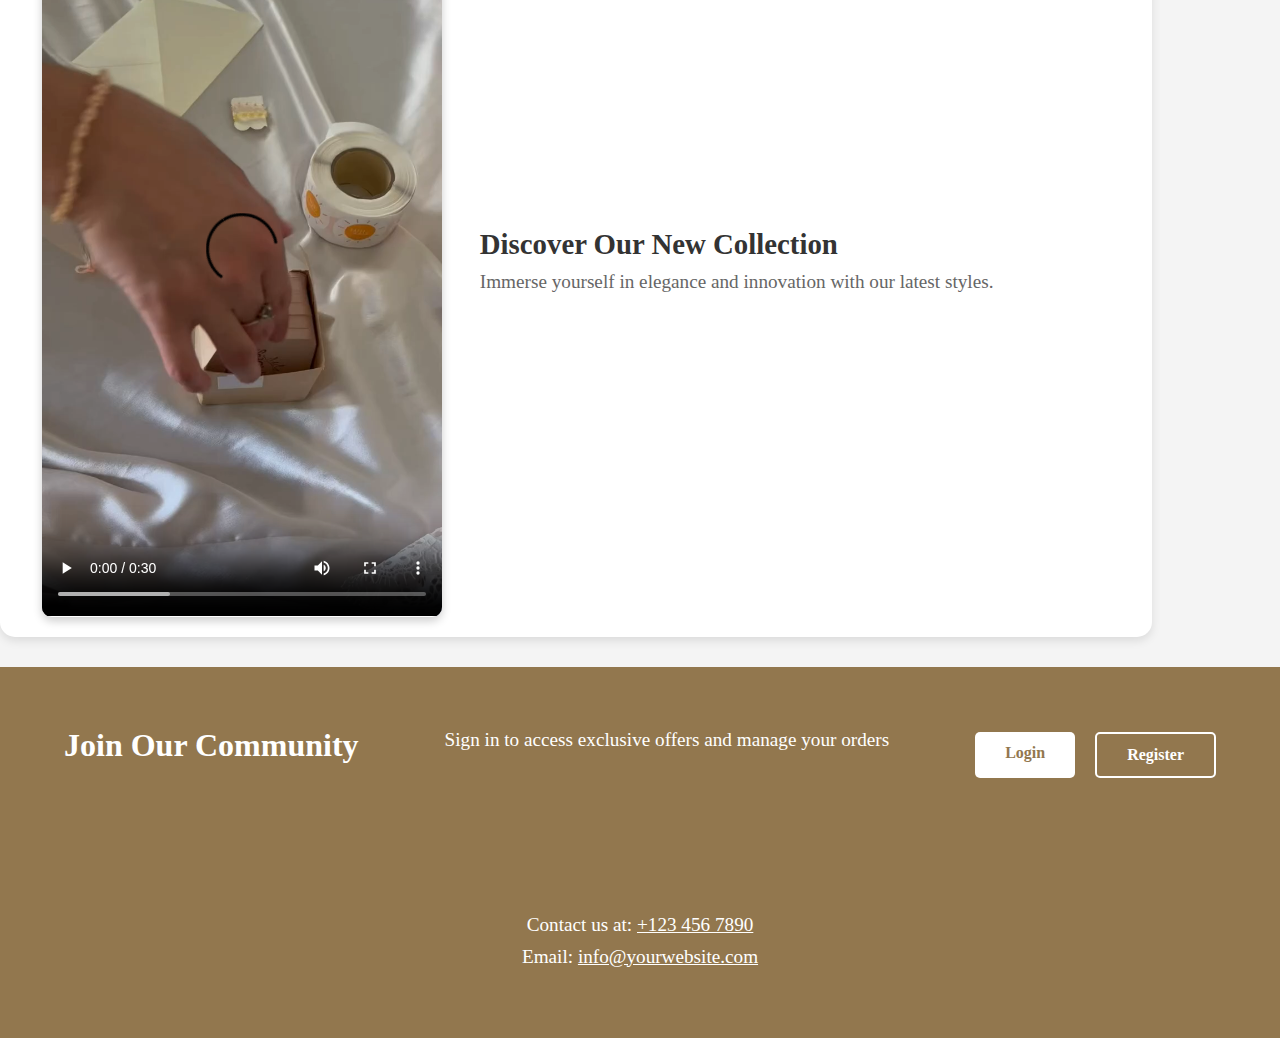
==== commit d75197fb: "updating files" ====
--- a/index.html
+++ b/index.html
@@ -47,16 +47,18 @@
               <li class="nav-item">
                 <a class="nav-link" href="login.html">Login</a>
               </li>
+              <li class="nav-item">
+                <a href="#" class="nav-link" id="logout" style="display: none">Logout</a>
+              </li>
               <!-- Shopping Bag Icon -->
               <li class="nav-item shopping-bag">
                 <a class="nav-link" href="cart.html"
                   ><i class="fas fa-shopping-bag"></i
                 ></a>
               </li>
- 
             </ul>
           </div>
-         
+
           <!-- Social Icons -->
           <div class="social-icons">
             <a href="https://www.facebook.com" target="_blank"
@@ -244,13 +246,12 @@
         </div>
       </div>
     </section>
-    <div id="cart" style="display: none;">
-  <h2>عربة التسوق</h2>
-  <ul id="cart-items"></ul>
-  <div id="cart-total">المجموع: 0₪</div>
-  <button id="checkout-button" onclick="checkout()">إتمام الشراء</button>
-</div>
-
+    <div id="cart" style="display: none">
+      <h2>عربة التسوق</h2>
+      <ul id="cart-items"></ul>
+      <div id="cart-total">المجموع: 0₪</div>
+      <button id="checkout-button" onclick="checkout()">إتمام الشراء</button>
+    </div>
 
     <!-- Contact Info Section -->
     <section class="contact-info">
@@ -265,15 +266,43 @@
         var menu = document.querySelector(".navbar-links");
         menu.classList.toggle("active");
       }
+      document.addEventListener("DOMContentLoaded", function () {
+        const authToken = sessionStorage.getItem("authToken"); // Retrieve the token from sessionStorage
+        const loginLink = document.querySelector(
+          ".nav-link[href='login.html']"
+        ); // Login link
+        const logoutButton = document.getElementById("logout"); // Logout button
+
+        // Show/hide buttons based on authToken
+        if (authToken) {
+          // User is logged in
+          if (loginLink) loginLink.style.display = "none"; // Hide login link
+          if (logoutButton) logoutButton.style.display = "inline-block"; // Show logout button
+        } else {
+          // User is not logged in
+          if (loginLink) loginLink.style.display = "inline-block"; // Show login link
+          if (logoutButton) logoutButton.style.display = "none"; // Hide logout button
+        }
+
+        // Add logout functionality
+        if (logoutButton) {
+          logoutButton.addEventListener("click", function () {
+            sessionStorage.removeItem("authToken"); // Remove token from sessionStorage
+            alert("You have been logged out.");
+            window.location.reload(); // Refresh the page to update the UI
+          });
+        }
+      });
     </script>
     <script src="script/products.js"></script>
-    <script>// مثال لإضافة عنصر إلى السلة
+    <script>
+      // مثال لإضافة عنصر إلى السلة
       function addToCart(name, price) {
-        let cart = JSON.parse(localStorage.getItem('cart')) || [];
+        let cart = JSON.parse(localStorage.getItem("cart")) || [];
         cart.push({ name, price });
-        localStorage.setItem('cart', JSON.stringify(cart));
+        localStorage.setItem("cart", JSON.stringify(cart));
         alert(`${name} تمت إضافته إلى السلة!`);
       }
-      </script>
+    </script>
   </body>
 </html>
